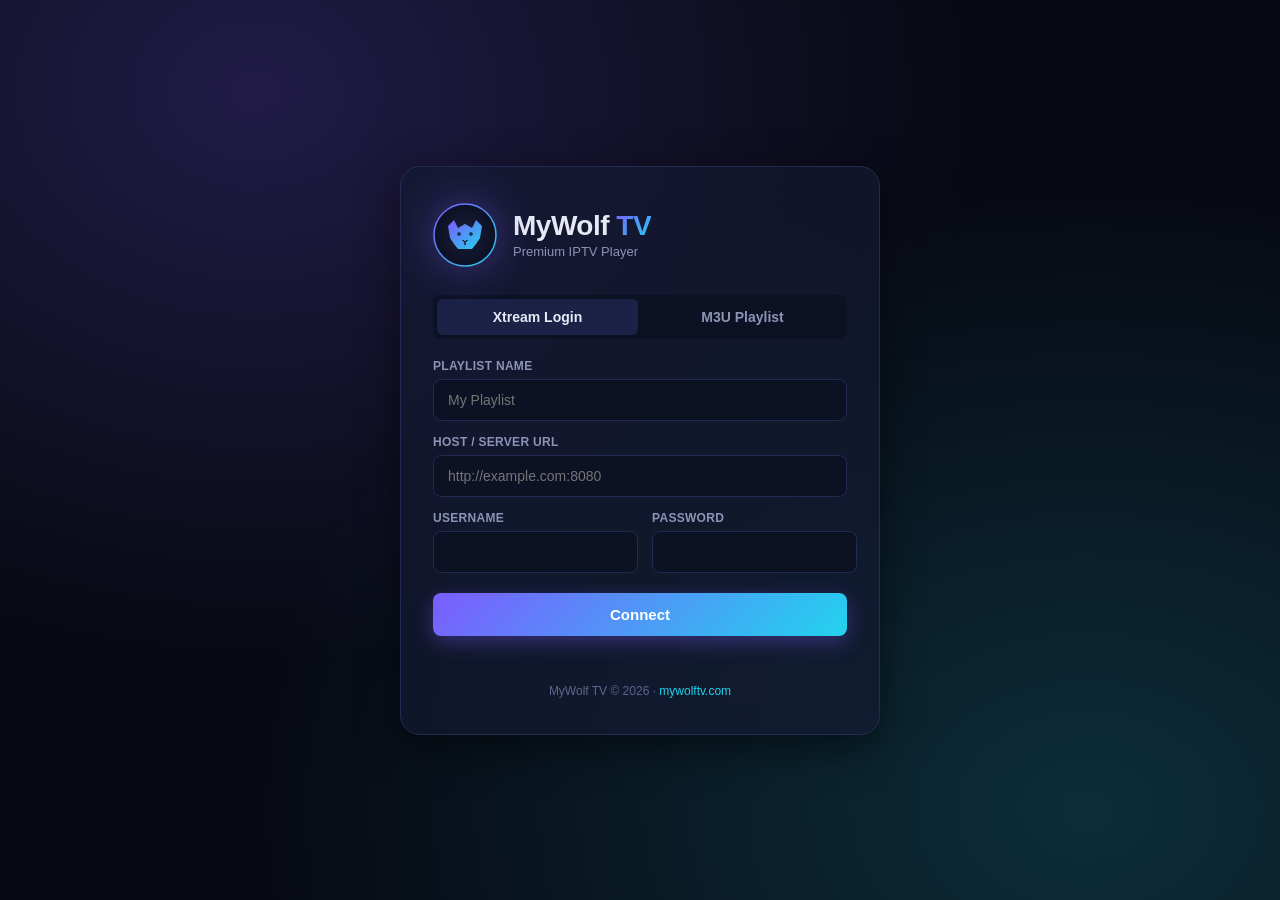
==== index.html @ da46550c "Build MyWolf TV IPTV web player Browser-based IPTV player inspired by IBO Pro Player with MyWolf TV " ====
<!DOCTYPE html>
<html lang="en">
<head>
  <meta charset="UTF-8" />
  <meta name="viewport" content="width=device-width, initial-scale=1.0" />
  <title>MyWolf TV Player</title>
  <link rel="icon" type="image/svg+xml" href="assets/logo.svg" />
  <link rel="stylesheet" href="css/style.css" />
</head>
<body class="login-body">
  <div class="login-wrap">
    <div class="login-card">
      <div class="brand">
        <img src="assets/logo.svg" alt="MyWolf TV" class="brand-logo" />
        <div class="brand-text">
          <h1>MyWolf <span>TV</span></h1>
          <p>Premium IPTV Player</p>
        </div>
      </div>

      <div class="tabs">
        <button class="tab active" data-tab="xtream">Xtream Login</button>
        <button class="tab" data-tab="m3u">M3U Playlist</button>
      </div>

      <form id="xtream-form" class="login-form active" autocomplete="off">
        <label>
          <span>Playlist Name</span>
          <input type="text" name="name" placeholder="My Playlist" required />
        </label>
        <label>
          <span>Host / Server URL</span>
          <input type="url" name="host" placeholder="http://example.com:8080" required />
        </label>
        <div class="row-2">
          <label>
            <span>Username</span>
            <input type="text" name="username" required />
          </label>
          <label>
            <span>Password</span>
            <input type="password" name="password" required />
          </label>
        </div>
        <button type="submit" class="btn-primary">
          <span>Connect</span>
        </button>
      </form>

      <form id="m3u-form" class="login-form" autocomplete="off">
        <label>
          <span>Playlist Name</span>
          <input type="text" name="name" placeholder="My M3U" required />
        </label>
        <label>
          <span>M3U URL</span>
          <input type="url" name="url" placeholder="http://example.com/playlist.m3u" required />
        </label>
        <label>
          <span>EPG URL (optional)</span>
          <input type="url" name="epg" placeholder="http://example.com/epg.xml" />
        </label>
        <button type="submit" class="btn-primary">
          <span>Load Playlist</span>
        </button>
      </form>

      <div id="saved-playlists" class="saved-playlists"></div>

      <div class="login-footer">
        <p>MyWolf TV &copy; 2026 &middot; <a href="https://mywolftv.com" target="_blank" rel="noopener">mywolftv.com</a></p>
      </div>
    </div>
  </div>

  <div id="toast" class="toast"></div>

  <script src="js/storage.js"></script>
  <script src="js/xtream.js"></script>
  <script src="js/login.js"></script>
</body>
</html>
---- css/style.css ----
:root {
  --bg-0: #070912;
  --bg-1: #0d1124;
  --bg-2: #141a33;
  --bg-3: #1b2245;
  --border: #232b52;
  --text: #e6e9f5;
  --text-dim: #8d93b5;
  --text-mute: #5f6690;
  --primary: #7c5cff;
  --primary-2: #22d3ee;
  --accent: #ff4d7a;
  --success: #22c55e;
  --warn: #f59e0b;
  --danger: #ef4444;
  --shadow: 0 12px 40px rgba(0, 0, 0, 0.5);
  --radius: 14px;
  --radius-sm: 8px;
  --radius-lg: 20px;
  --grad: linear-gradient(135deg, #7c5cff 0%, #22d3ee 100%);
  --grad-soft: linear-gradient(135deg, rgba(124, 92, 255, 0.15), rgba(34, 211, 238, 0.15));
}

* {
  box-sizing: border-box;
  margin: 0;
  padding: 0;
}

html, body {
  height: 100%;
  font-family: 'Inter', -apple-system, BlinkMacSystemFont, 'Segoe UI', Roboto, sans-serif;
  color: var(--text);
  background: var(--bg-0);
  -webkit-font-smoothing: antialiased;
  -moz-osx-font-smoothing: grayscale;
}

a {
  color: var(--primary-2);
  text-decoration: none;
}
a:hover { text-decoration: underline; }

button {
  font-family: inherit;
  color: inherit;
  cursor: pointer;
  border: none;
  background: none;
}

input, select, textarea {
  font-family: inherit;
}

/* ===== Login ===== */
.login-body {
  display: grid;
  place-items: center;
  padding: 24px;
  background:
    radial-gradient(ellipse at 20% 10%, rgba(124, 92, 255, 0.22), transparent 50%),
    radial-gradient(ellipse at 85% 90%, rgba(34, 211, 238, 0.18), transparent 55%),
    var(--bg-0);
  min-height: 100vh;
}

.login-wrap {
  width: 100%;
  max-width: 480px;
}

.login-card {
  background: rgba(20, 26, 51, 0.7);
  border: 1px solid var(--border);
  border-radius: var(--radius-lg);
  padding: 36px 32px;
  backdrop-filter: blur(20px);
  box-shadow: var(--shadow);
}

.brand {
  display: flex;
  align-items: center;
  gap: 16px;
  margin-bottom: 28px;
}

.brand-logo {
  width: 64px;
  height: 64px;
  filter: drop-shadow(0 0 20px rgba(124, 92, 255, 0.4));
}

.brand-text h1 {
  font-size: 28px;
  font-weight: 800;
  letter-spacing: -0.5px;
}

.brand-text h1 span {
  background: var(--grad);
  -webkit-background-clip: text;
  background-clip: text;
  -webkit-text-fill-color: transparent;
}

.brand-text p {
  color: var(--text-dim);
  font-size: 13px;
  margin-top: 2px;
}

.tabs {
  display: flex;
  gap: 4px;
  padding: 4px;
  background: var(--bg-1);
  border-radius: var(--radius-sm);
  margin-bottom: 20px;
}

.tab {
  flex: 1;
  padding: 10px 14px;
  font-size: 14px;
  font-weight: 600;
  color: var(--text-dim);
  border-radius: 6px;
  transition: all 0.2s;
}

.tab.active {
  background: var(--bg-3);
  color: var(--text);
}

.login-form {
  display: none;
  flex-direction: column;
  gap: 14px;
}

.login-form.active {
  display: flex;
}

.login-form label {
  display: flex;
  flex-direction: column;
  gap: 6px;
}

.login-form label span {
  font-size: 12px;
  color: var(--text-dim);
  font-weight: 600;
  letter-spacing: 0.3px;
  text-transform: uppercase;
}

.login-form input {
  background: var(--bg-1);
  border: 1px solid var(--border);
  border-radius: var(--radius-sm);
  padding: 12px 14px;
  color: var(--text);
  font-size: 14px;
  transition: border-color 0.2s, box-shadow 0.2s;
}

.login-form input:focus {
  outline: none;
  border-color: var(--primary);
  box-shadow: 0 0 0 3px rgba(124, 92, 255, 0.2);
}

.row-2 {
  display: grid;
  grid-template-columns: 1fr 1fr;
  gap: 14px;
}

.btn-primary {
  margin-top: 6px;
  padding: 13px 18px;
  background: var(--grad);
  color: #fff;
  font-weight: 700;
  font-size: 15px;
  border-radius: var(--radius-sm);
  transition: transform 0.15s, box-shadow 0.2s;
  box-shadow: 0 6px 20px rgba(124, 92, 255, 0.35);
}

.btn-primary:hover {
  transform: translateY(-1px);
  box-shadow: 0 10px 28px rgba(124, 92, 255, 0.5);
}

.btn-primary:active { transform: translateY(0); }

.saved-playlists {
  margin-top: 24px;
  display: flex;
  flex-direction: column;
  gap: 8px;
}

.saved-title {
  font-size: 12px;
  color: var(--text-dim);
  font-weight: 600;
  letter-spacing: 0.3px;
  text-transform: uppercase;
  margin-bottom: 4px;
}

.saved-item {
  display: flex;
  align-items: center;
  justify-content: space-between;
  padding: 12px 14px;
  background: var(--bg-1);
  border: 1px solid var(--border);
  border-radius: var(--radius-sm);
  transition: border-color 0.2s, background 0.2s;
}

.saved-item:hover {
  border-color: var(--primary);
  background: var(--bg-2);
}

.saved-item-info {
  flex: 1;
  cursor: pointer;
  min-width: 0;
}

.saved-item-name {
  font-weight: 600;
  font-size: 14px;
  white-space: nowrap;
  overflow: hidden;
  text-overflow: ellipsis;
}

.saved-item-host {
  font-size: 12px;
  color: var(--text-mute);
  white-space: nowrap;
  overflow: hidden;
  text-overflow: ellipsis;
}

.saved-item-del {
  color: var(--text-mute);
  padding: 6px;
  border-radius: 6px;
  transition: color 0.2s, background 0.2s;
}

.saved-item-del:hover {
  color: var(--danger);
  background: rgba(239, 68, 68, 0.1);
}

.login-footer {
  margin-top: 24px;
  text-align: center;
  font-size: 12px;
  color: var(--text-mute);
}

/* ===== Toast ===== */
.toast {
  position: fixed;
  bottom: 24px;
  left: 50%;
  transform: translateX(-50%) translateY(20px);
  background: var(--bg-3);
  border: 1px solid var(--border);
  color: var(--text);
  padding: 12px 20px;
  border-radius: var(--radius-sm);
  font-size: 14px;
  font-weight: 500;
  box-shadow: var(--shadow);
  opacity: 0;
  pointer-events: none;
  transition: opacity 0.25s, transform 0.25s;
  z-index: 9999;
  max-width: 90vw;
}

.toast.show {
  opacity: 1;
  transform: translateX(-50%) translateY(0);
}

.toast.error {
  border-color: var(--danger);
  background: rgba(239, 68, 68, 0.15);
}

.toast.success {
  border-color: var(--success);
  background: rgba(34, 197, 94, 0.15);
}

/* ===== Spinner ===== */
.spinner {
  display: inline-block;
  width: 18px;
  height: 18px;
  border: 2px solid rgba(255, 255, 255, 0.3);
  border-top-color: #fff;
  border-radius: 50%;
  animation: spin 0.8s linear infinite;
}

@keyframes spin {
  to { transform: rotate(360deg); }
}

/* Scrollbar */
::-webkit-scrollbar { width: 10px; height: 10px; }
::-webkit-scrollbar-track { background: transparent; }
::-webkit-scrollbar-thumb { background: var(--bg-3); border-radius: 10px; }
::-webkit-scrollbar-thumb:hover { background: var(--border); }
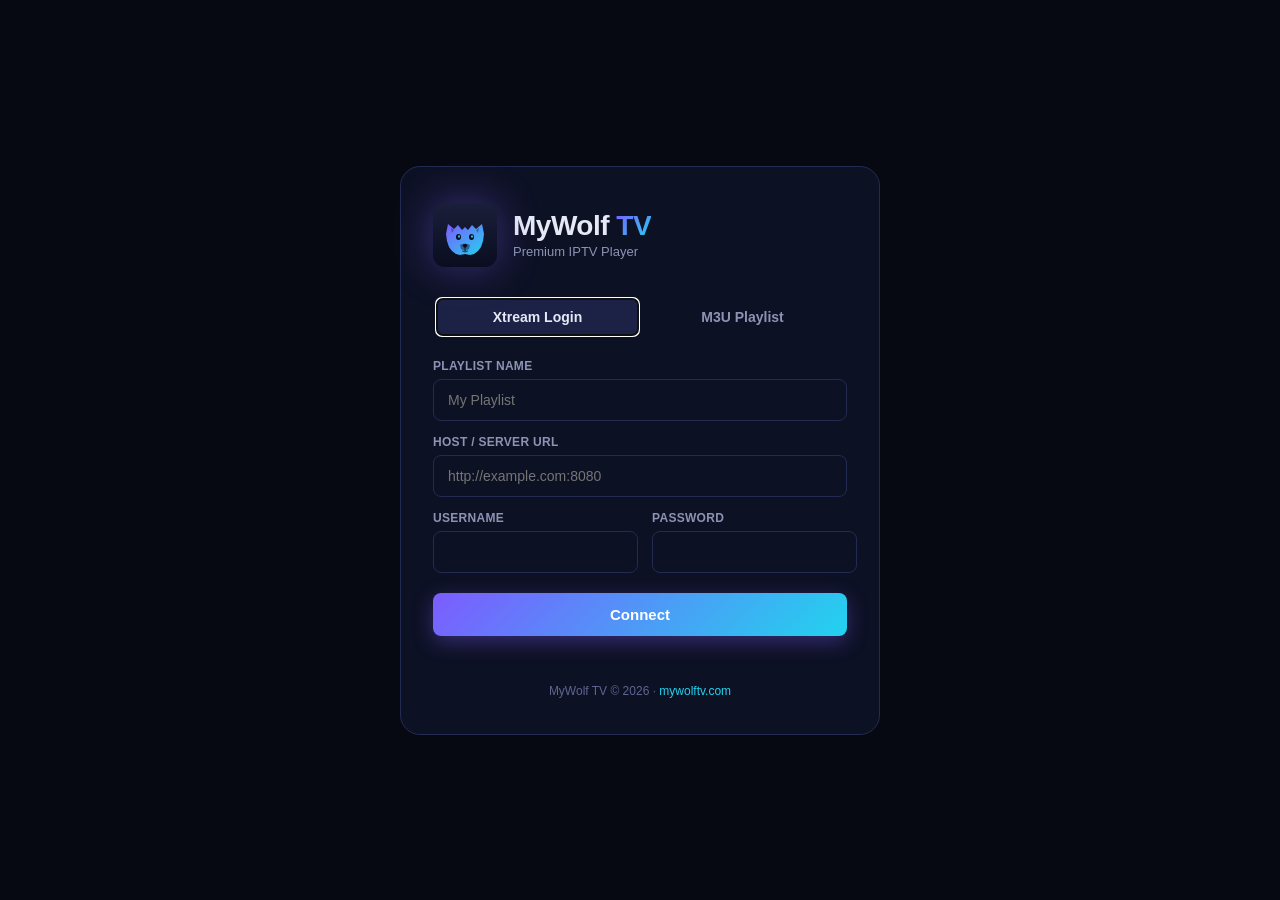
==== commit d5702299: "Add TV D-pad navigation, speed up rendering, new wolf logo Performance: - Paginate item grids (60 pe" ====
--- a/index.html
+++ b/index.html
@@ -78,5 +78,6 @@
   <script src="js/storage.js"></script>
   <script src="js/xtream.js"></script>
   <script src="js/login.js"></script>
+  <script src="js/tv-nav.js"></script>
 </body>
 </html>
--- a/css/style.css
+++ b/css/style.css
@@ -59,10 +59,7 @@
   display: grid;
   place-items: center;
   padding: 24px;
-  background:
-    radial-gradient(ellipse at 20% 10%, rgba(124, 92, 255, 0.22), transparent 50%),
-    radial-gradient(ellipse at 85% 90%, rgba(34, 211, 238, 0.18), transparent 55%),
-    var(--bg-0);
+  background: var(--bg-0);
   min-height: 100vh;
 }
 
@@ -72,12 +69,10 @@
 }
 
 .login-card {
-  background: rgba(20, 26, 51, 0.7);
+  background: var(--bg-1);
   border: 1px solid var(--border);
   border-radius: var(--radius-lg);
   padding: 36px 32px;
-  backdrop-filter: blur(20px);
-  box-shadow: var(--shadow);
 }
 
 .brand {
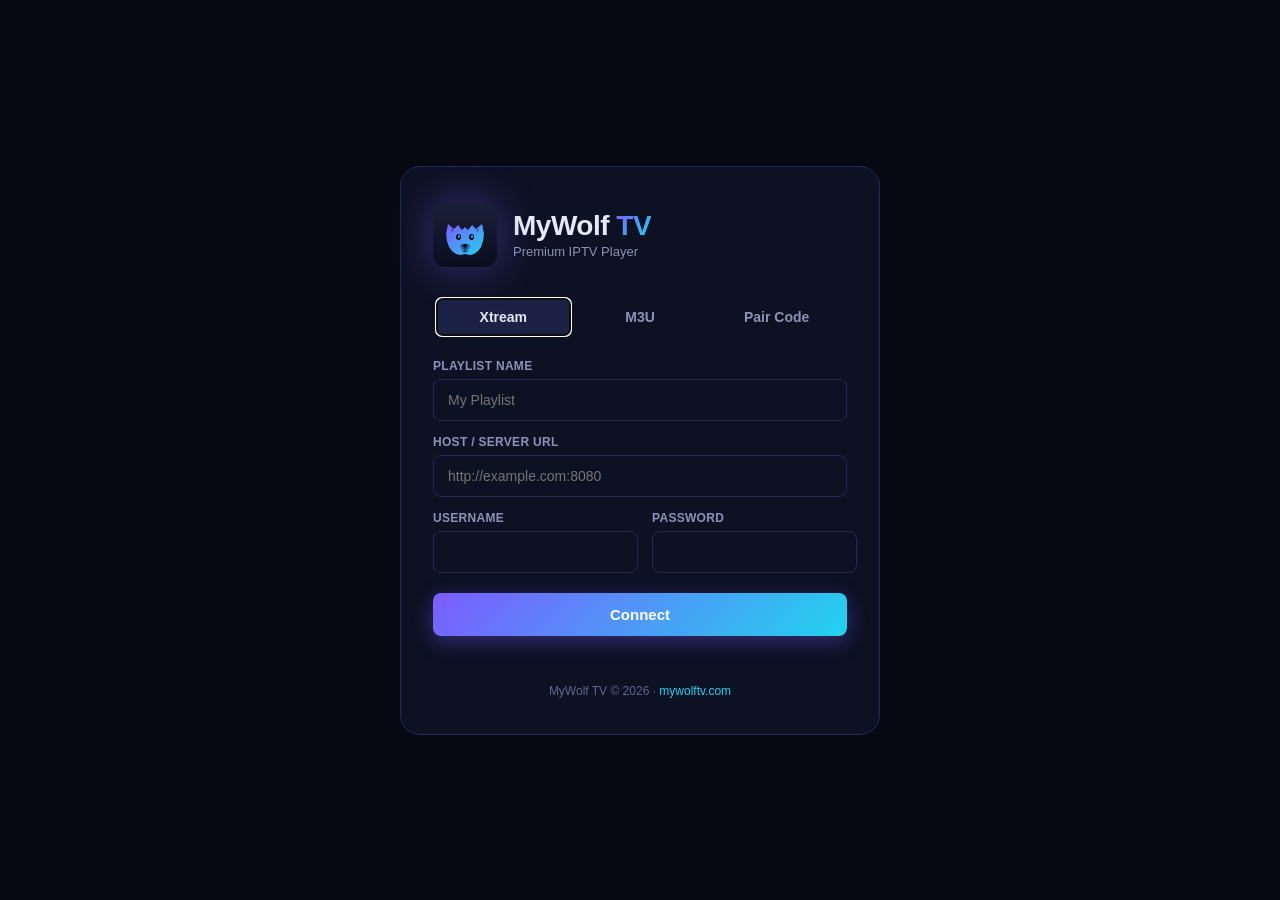
==== commit b18d1272: "Expand Settings, add Recent view, and add pair-code setup - Settings: clear watch history / favorite" ====
--- a/index.html
+++ b/index.html
@@ -19,8 +19,9 @@
       </div>
 
       <div class="tabs">
-        <button class="tab active" data-tab="xtream">Xtream Login</button>
-        <button class="tab" data-tab="m3u">M3U Playlist</button>
+        <button class="tab active" data-tab="xtream">Xtream</button>
+        <button class="tab" data-tab="m3u">M3U</button>
+        <button class="tab" data-tab="pair">Pair Code</button>
       </div>
 
       <form id="xtream-form" class="login-form active" autocomplete="off">
@@ -65,6 +66,20 @@
         </button>
       </form>
 
+      <form id="pair-form" class="login-form" autocomplete="off">
+        <div class="pair-hint">
+          <strong>Easy setup — no typing on TV</strong>
+          <p>On your phone, open <a href="https://mywolf2025.github.io/Mywolftv_player/setup.html" target="_blank" rel="noopener">mywolf2025.github.io/Mywolftv_player/setup.html</a>, enter your Xtream details, then type the short code shown below.</p>
+        </div>
+        <label>
+          <span>Pair Code</span>
+          <input type="text" name="code" placeholder="e.g. 7aB" required maxlength="12" autocapitalize="off" autocorrect="off" />
+        </label>
+        <button type="submit" class="btn-primary">
+          <span>Pair &amp; Load</span>
+        </button>
+      </form>
+
       <div id="saved-playlists" class="saved-playlists"></div>
 
       <div class="login-footer">
@@ -77,6 +92,7 @@
 
   <script src="js/storage.js"></script>
   <script src="js/xtream.js"></script>
+  <script src="js/pair.js"></script>
   <script src="js/login.js"></script>
   <script src="js/tv-nav.js"></script>
 </body>
--- a/css/style.css
+++ b/css/style.css
@@ -269,6 +269,25 @@
   color: var(--text-mute);
 }
 
+.pair-hint {
+  background: var(--bg-2);
+  border: 1px solid var(--border);
+  border-radius: var(--radius-sm);
+  padding: 14px 16px;
+  font-size: 13px;
+  color: var(--text-dim);
+  line-height: 1.55;
+}
+
+.pair-hint strong {
+  display: block;
+  color: var(--text);
+  margin-bottom: 6px;
+  font-size: 14px;
+}
+
+.pair-hint a { word-break: break-all; }
+
 /* ===== Toast ===== */
 .toast {
   position: fixed;
